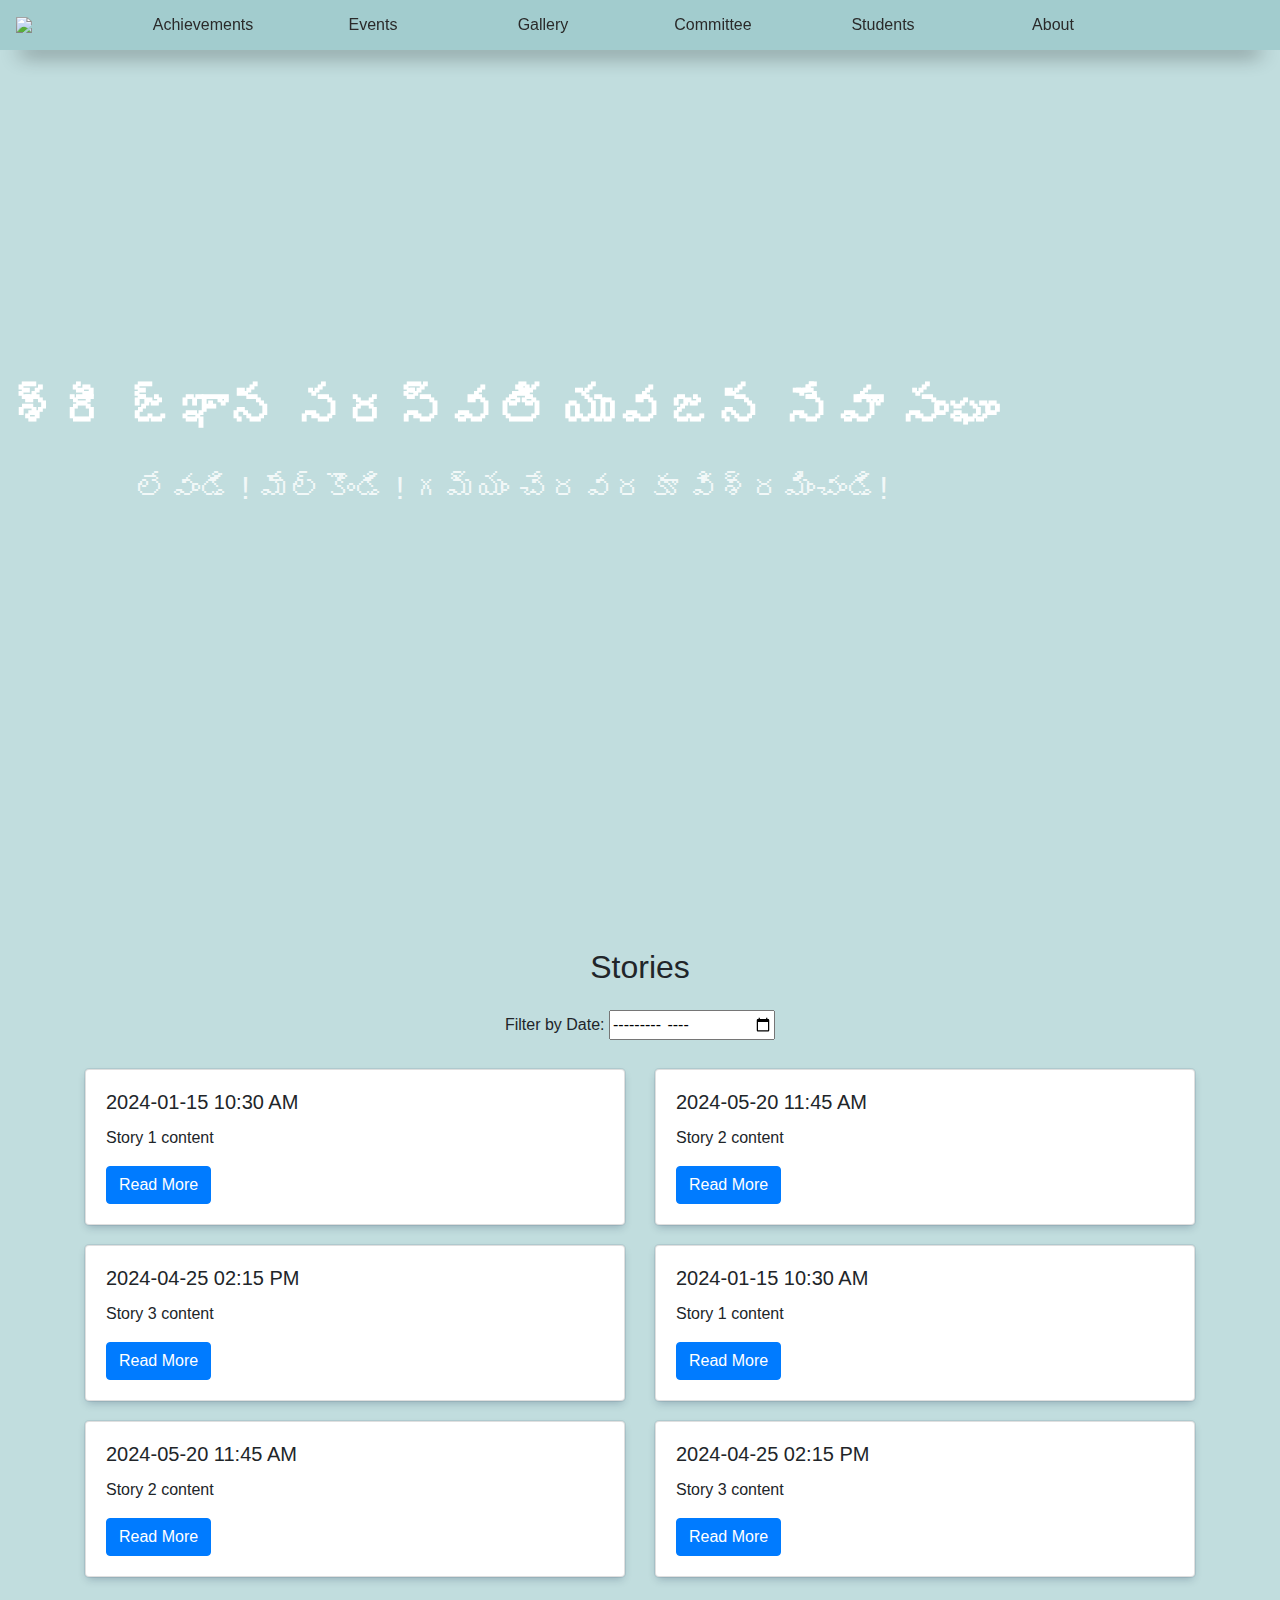
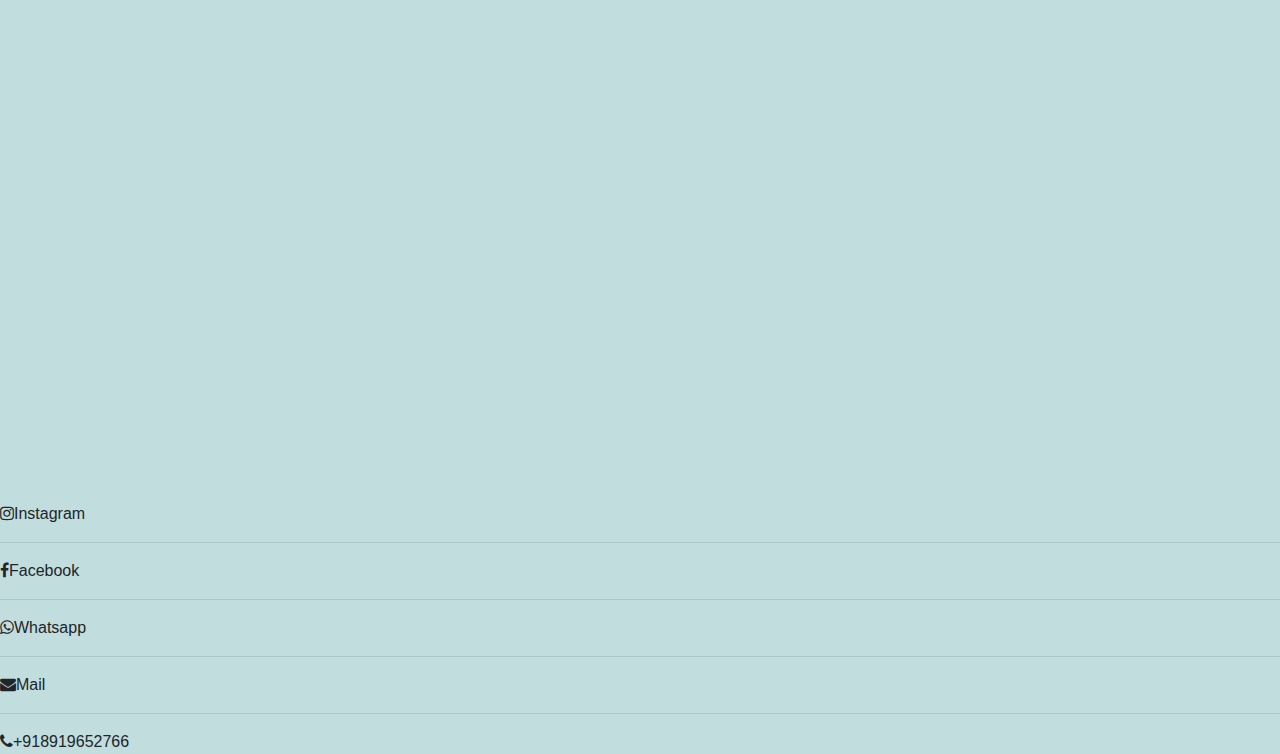
==== index.html @ 13eefb6b "Minor issues rectified" ====
<!DOCTYPE html>
<html lang="en">
<head>
    <meta charset="UTF-8">
    <meta name="viewport" content="width=device-width, initial-scale=1.0">
    <title>SJSYSS</title>
    <!-- Bootstrap CSS link -->
    <link rel="icon" type="image/x-icon" href="assets/Images/trust.ico">
    <link rel="stylesheet" href="https://stackpath.bootstrapcdn.com/bootstrap/4.5.2/css/bootstrap.min.css">
    <link href="https://stackpath.bootstrapcdn.com/bootstrap/4.5.2/css/bootstrap.min.css" rel="stylesheet">
    <link rel="stylesheet" href="https://cdnjs.cloudflare.com/ajax/libs/font-awesome/4.7.0/css/font-awesome.min.css">
    <!-- Custom CSS -->
    <link rel="stylesheet" href="assets/CSS/footer.css">
    <style>
        body {
            margin: 0;
            padding: 0;
            background-color: rgb(131, 188, 189, 50%);
        }
        .navbar-brand {
            color: #fff; /* Navbar brand text color */
            position: fixed;
        }
        a.nav-link{
            margin-left: 50px;
            width:120px;
            padding:5px;
            text-align: center;
            border-radius: 50px;
        }
        a.nav-link:hover{
            background-color: #8caadd;
            color:#000 !important;
            font-weight: bolder;
            box-shadow: rgba(6, 43, 41, 0.6) 0px 7px 29px 0px;
        }
        .options-container {
            display: flex;
            flex-direction: column;
            justify-content: center;
            background-image: url('assets/Images/wallpaper.jpg'); /* Replace with the path to your image */
            background-size: cover;
            background-position: center;
            height: 100vh;
            color: #fff; /* Text color on the image */
        }
        .navbar-nav .nav-link {
            color: #2a2a2a !important; /* Navbar link text color */
        }
        .options-container .title{
            font-size:3.2em;
            font-weight: bolder;
            z-index: 5;
        }
        .options-container .title_moto{
            font-size: 2em;
            opacity: 0.8;
            margin-left: 10%;
        }
        .option {
            margin: 10px;
        }
        .navbar{
            background-color: rgb(131, 188, 189, 50%);
            box-shadow: rgba(0, 0, 0, 0.45) 0px 25px 20px -20px;
            position: fixed;
            width:100%;
            transition: all 0.5s ease;
            z-index:10;
        }
        .navbar.scrolled {
            background-color: rgb(131, 188, 189);
        }
        .modal-content {
        padding: 20px;
        }
        .card{
            margin-bottom:20px;
            box-shadow: rgba(9, 30, 66, 0.25) 0px 4px 8px -2px, rgba(9, 30, 66, 0.08) 0px 0px 0px 1px;
        }
    </style>
</head>
<body>

    <!-- Navbar -->
    <nav class="navbar navbar-expand-lg navbar-dark">
        <img src="assets/Images/trust.ico">
        <div class="container">
            <ul class="navbar-nav">
                <li class="nav-item">
                    <a class="nav-link" href="achievements.html">Achievements</a>
                </li>
                <li class="nav-item">
                    <a class="nav-link" href="#option2">Events</a>
                </li>
                <li class="nav-item">
                    <a class="nav-link" href="gallery.html">Gallery</a>
                </li>
                <li class="nav-item">
                    <a class="nav-link" href="committee.html">Committee</a>
                </li>
                <li class="nav-item">
                    <a class="nav-link" href="students.html">Students</a>
                </li>
                <li class="nav-item">
                    <a class="nav-link" href="#option4">About</a>
                </li>
            </ul>
        </div>
    </nav>

    <!-- Options Section -->
    <div class="options-container">
        <div class="option">
            <p class="title">శ్రీ జ్ఞాన సరస్వతి యువజన సేవా సంఘం</p>
            <p class="title_moto">లేవండి ! మేల్కొండి ! గమ్యం చేరవరకూ విశ్రమించండి!</p>
        </div>
    </div>
<!-- Next Section with Stories -->
<section class="container my-5">
    <h2 class="text-center mb-4">Stories</h2>
    <!-- Date Filter -->
    <div class="text-center mb-4">
      <label for="dateFilter">Filter by Date:</label>
      <input type="month" id="dateFilter" onchange="filterStories()">
    </div>
    <!-- Stories Cards -->
    <div class="row" id="storiesContainer">
      <!-- Stories will be dynamically added here -->
    </div>
</section>
    <!-- Bootstrap JS and Popper.js scripts -->
    <script src="https://code.jquery.com/jquery-3.5.1.slim.min.js"></script>
    <script src="https://cdn.jsdelivr.net/npm/@popperjs/core@2.9.2/dist/umd/popper.min.js"></script>
    <script src="https://stackpath.bootstrapcdn.com/bootstrap/4.5.2/js/bootstrap.min.js"></script>
<script>
    // Dummy data for stories (replace with your actual data)
    const storiesData = [
      { date: '2024-01-15', time: '10:30 AM', content: 'Story 1 content' },
      { date: '2024-05-20', time: '11:45 AM', content: 'Story 2 content' },
      { date: '2024-04-25', time: '02:15 PM', content: 'Story 3 content' },
      { date: '2024-01-15', time: '10:30 AM', content: 'Story 1 content' },
      { date: '2024-05-20', time: '11:45 AM', content: 'Story 2 content' },
      { date: '2024-04-25', time: '02:15 PM', content: 'Story 3 content' }
      // Add more stories as needed
    ];

    // Function to populate stories based on date filter
    function filterStories() {
      const dateFilter = document.getElementById('dateFilter').value;
      const filteredStories = storiesData.filter(story => story.date.startsWith(dateFilter));
      displayStories(filteredStories);
    }

    // Function to display stories
    function displayStories(stories) {
      const storiesContainer = document.getElementById('storiesContainer');
      storiesContainer.innerHTML = ''; // Clear previous content
      stories.forEach(story => {
        const card = `
          <div class="col-md-6 mb-6">
            <div class="card">
              <div class="card-body">
                <h5 class="card-title">${story.date} ${story.time}</h5>
                <p class="card-text">${story.content}</p>
                <button type="button" class="btn btn-primary" data-toggle="modal" data-target="#storyModal">Read More</button>
              </div>
            </div>
          </div>
        `;
        storiesContainer.insertAdjacentHTML('beforeend', card);
      });
    }

    // Display stories on page load
    displayStories(storiesData);
    $(document).ready(function() {
      $(window).scroll(function() {
        if ($(this).scrollTop() > 50) { // Adjust the value based on when you want the navbar to change
          $('.navbar').addClass('scrolled');
        } else {
          $('.navbar').removeClass('scrolled');
        }
      });
    });
</script>
</body>
<footer>
    <div class="footer_div">
        <div class="maps_div">
           <!----<iframe src="https://www.google.com/maps/embed?pb=!1m18!1m12!1m3!1d3827.0702701158175!2d80.55770747545346!3d16.42125718431047!2m3!1f0!2f0!3f0!3m2!1i1024!2i768!4f13.1!3m3!1m2!1s0x3a35f1c5feb064d5%3A0x9e93f8e2f38aecf9!2sEFFTRONICS%20SYSTEMS%20PRIVATE%20LIMITED!5e0!3m2!1sen!2sin!4v1706553150111!5m2!1sen!2sin" 
            width="600" height="450" style="border:0;" allowfullscreen="" loading="lazy" referrerpolicy="no-referrer-when-downgrade"></iframe> -->
            <iframe src="https://www.google.com/maps/embed?pb=!1m14!1m8!1m3!1d11488.586777121065!2d83.54925843524029!3d18.517209989874644!3m2!1i1024!2i768!4f13.1!3m3!1m2!1s0x3a3b862d44028665%3A0x42d2746b56c811e9!2sViziarampuram%20at%20Buripeta%2C%20Andhra%20Pradesh!5e0!3m2!1sen!2sin!4v1710258016591!5m2!1sen!2sin"
            width="600" height="450" style="border:0;" allowfullscreen="" loading="lazy" referrerpolicy="no-referrer-when-downgrade"></iframe>
        </div>
        <div class="contact_sec">
            <i class="fa fa-instagram"></i><span>Instagram</span><hr class="foot_hr">
            <i class="fa fa-facebook"></i><span>Facebook</span><hr class="foot_hr">
            <i class="fa fa-whatsapp"></i><span>Whatsapp</span><hr class="foot_hr">
            <i class="fa fa-envelope"></i><span>Mail</span><hr class="foot_hr">
            <i class="fa fa-phone"></i><span>+918919652766</span>
        </div>
    </div>    
</footer>
</html>
<!-- https://villageinfo.in/andhra-pradesh/vizianagaram/therlam/viziarampuram-buripeta.html-->
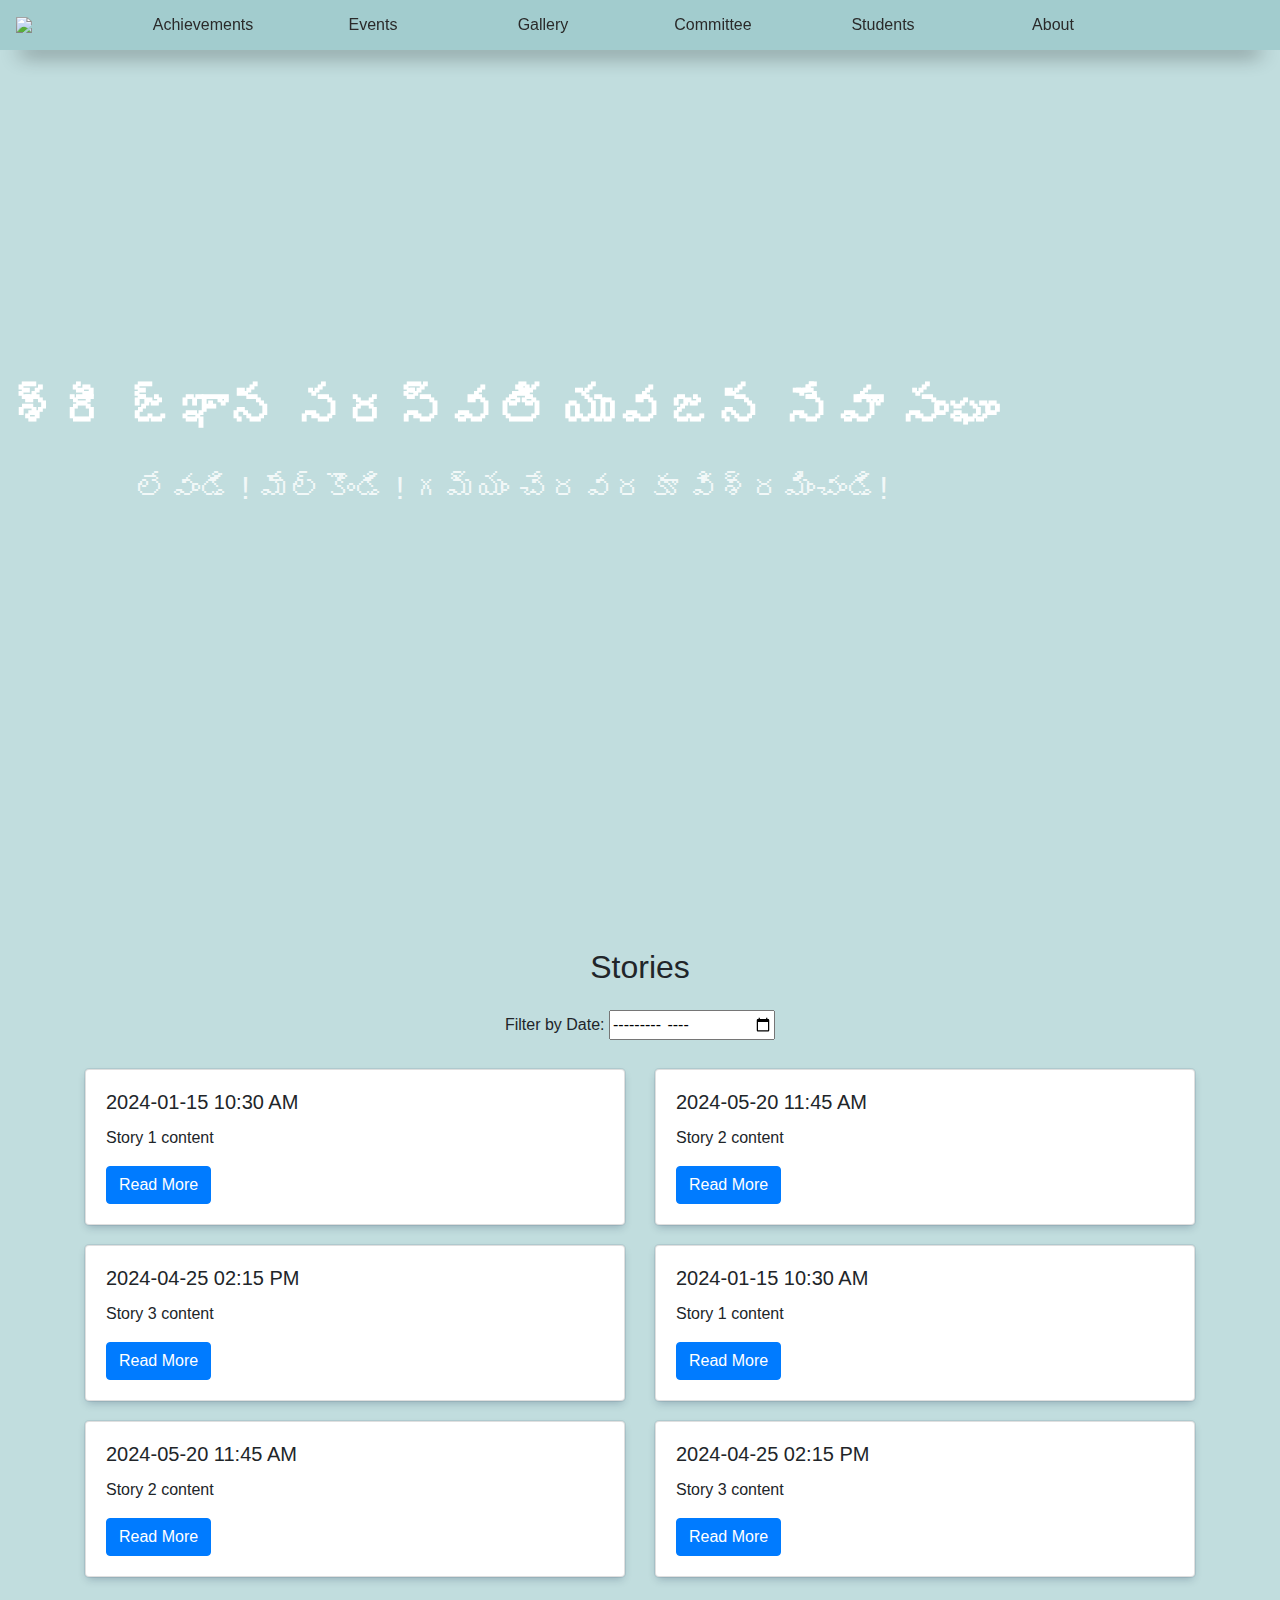
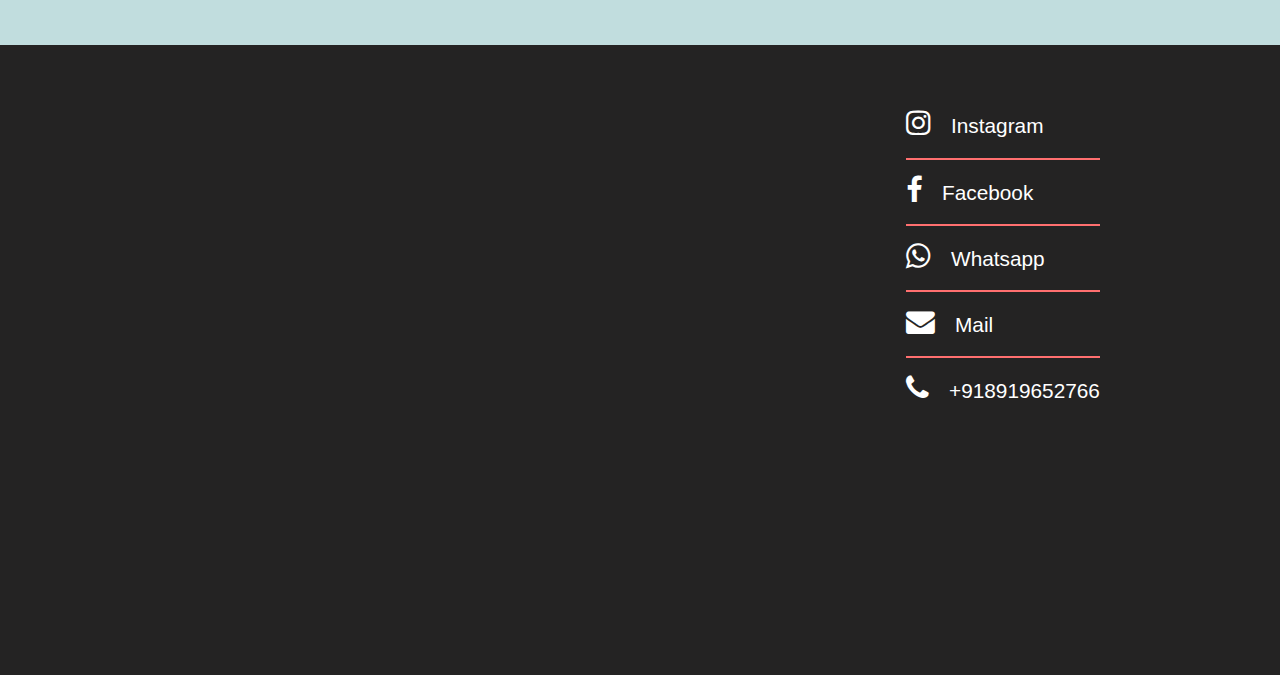
==== commit c7ae6eb4: "mobile layout responsive" ====
--- a/index.html
+++ b/index.html
@@ -78,10 +78,53 @@
             margin-bottom:20px;
             box-shadow: rgba(9, 30, 66, 0.25) 0px 4px 8px -2px, rgba(9, 30, 66, 0.08) 0px 0px 0px 1px;
         }
+        iframe{
+        width:500px;
+        height:350px;
+        }
+        @media (max-width: 768px) {
+        .navbar-nav {
+            display: none;
+        }
+        .mobile-menu-button {
+            display: block;
+        }
+        .bar {
+            width: 25px;
+            height: 3px;
+            background-color: #fff;
+            margin: 5px auto;
+            transition: all 0.3s ease-in-out;
+        }
+        .change .bar:nth-child(1) {
+            transform: rotate(-45deg) translate(-5px, 6px);
+        }
+
+        .change .bar:nth-child(2) {
+            opacity: 0;
+        }
+
+        .change .bar:nth-child(3) {
+            transform: rotate(45deg) translate(-5px, -6px);
+        }
+        .options-container{
+            background-size: 100%;
+            height: 100vh;
+        }
+        .options-container .title{
+            font-size:1.5em;
+            font-weight: bolder;
+            z-index: 5;
+        }
+        .options-container .title_moto{
+            font-size: 1em;
+            opacity: 0.8;
+            margin-left: 10%;
+        }
+        }
     </style>
 </head>
 <body>
-
     <!-- Navbar -->
     <nav class="navbar navbar-expand-lg navbar-dark">
         <img src="assets/Images/trust.ico">
@@ -106,6 +149,11 @@
                     <a class="nav-link" href="#option4">About</a>
                 </li>
             </ul>
+        </div>
+        <div id="mobileMenuButton" class="mobile-menu-button">
+            <div class="bar"></div>
+            <div class="bar"></div>
+            <div class="bar"></div>
         </div>
     </nav>
 
@@ -183,15 +231,19 @@
         }
       });
     });
+
+    document.getElementById("mobileMenuButton").addEventListener("click", function() {
+    var navbar = document.querySelector(".navbar-nav");
+    this.classList.toggle("change");
+    navbar.style.display === "block" ? navbar.style.display = "none" : navbar.style.display = "block";
+});
 </script>
 </body>
 <footer>
     <div class="footer_div">
         <div class="maps_div">
-           <!----<iframe src="https://www.google.com/maps/embed?pb=!1m18!1m12!1m3!1d3827.0702701158175!2d80.55770747545346!3d16.42125718431047!2m3!1f0!2f0!3f0!3m2!1i1024!2i768!4f13.1!3m3!1m2!1s0x3a35f1c5feb064d5%3A0x9e93f8e2f38aecf9!2sEFFTRONICS%20SYSTEMS%20PRIVATE%20LIMITED!5e0!3m2!1sen!2sin!4v1706553150111!5m2!1sen!2sin" 
-            width="600" height="450" style="border:0;" allowfullscreen="" loading="lazy" referrerpolicy="no-referrer-when-downgrade"></iframe> -->
             <iframe src="https://www.google.com/maps/embed?pb=!1m14!1m8!1m3!1d11488.586777121065!2d83.54925843524029!3d18.517209989874644!3m2!1i1024!2i768!4f13.1!3m3!1m2!1s0x3a3b862d44028665%3A0x42d2746b56c811e9!2sViziarampuram%20at%20Buripeta%2C%20Andhra%20Pradesh!5e0!3m2!1sen!2sin!4v1710258016591!5m2!1sen!2sin"
-            width="600" height="450" style="border:0;" allowfullscreen="" loading="lazy" referrerpolicy="no-referrer-when-downgrade"></iframe>
+            width="400" height="250" style="border:0;" allowfullscreen="" loading="lazy" referrerpolicy="no-referrer-when-downgrade"></iframe>
         </div>
         <div class="contact_sec">
             <i class="fa fa-instagram"></i><span>Instagram</span><hr class="foot_hr">
@@ -202,5 +254,4 @@
         </div>
     </div>    
 </footer>
-</html>
-<!-- https://villageinfo.in/andhra-pradesh/vizianagaram/therlam/viziarampuram-buripeta.html-->+</html>--- a/assets/CSS/footer.css
+++ b/assets/CSS/footer.css
@@ -0,0 +1,61 @@
+.footer_div{
+    height:70vh;
+    background-color: #242323;
+    display: inline-flex;
+    width:100%;
+}
+.maps_div{
+    width:650px;
+    height:500px;
+}
+.maps_div iframe {
+    border: 10px solid transparent; /* Set the initial border size and make it transparent */
+    border-image: linear-gradient(to right, #ff0000, #ff8000, #ffff00, #80ff00, #00ff00, #00ff80, #00ffff, #0080ff, #0000ff, #8000ff, #ff00ff, #ff0080, #ff0000) 1;
+    border-image-slice: 1;
+    transition: border 0.5s ease;
+    margin:40px 0 0 20px;
+    border-radius: 0px 30px;
+}
+.contact_sec{
+    float: right;
+    color:white;
+    margin:5% 0% 0% 20%;
+}
+.fa{
+    font-size: 1.8em;
+}
+.contact_sec span{
+    margin-left:20px;
+    font-size: 1.3em;
+    text-align: center;
+}
+.fa:hover, .contact_sec span:hover{
+    color:rgb(146, 242, 151);
+}
+.foot_hr{
+    border:1px solid rgb(255, 111, 111);
+}
+/* Media query for mobile layout */
+@media (max-width: 768px) {
+    .contact_sec {
+        margin: 10px auto; /* Reduce margin for smaller screens */
+    }
+    
+    .maps_div iframe {
+        margin: 15px auto; /* Reduce margin for smaller screens */
+    }
+    .fa{
+        font-size: 1em;
+    }
+    .contact_sec span{
+        margin-left:10px;
+        font-size: 0.8em;
+        text-align: center;
+    }
+    .footer_div{
+        height:60vh;
+        background-color: #242323;
+        display: inline-flex;
+        width:100%;
+    }
+}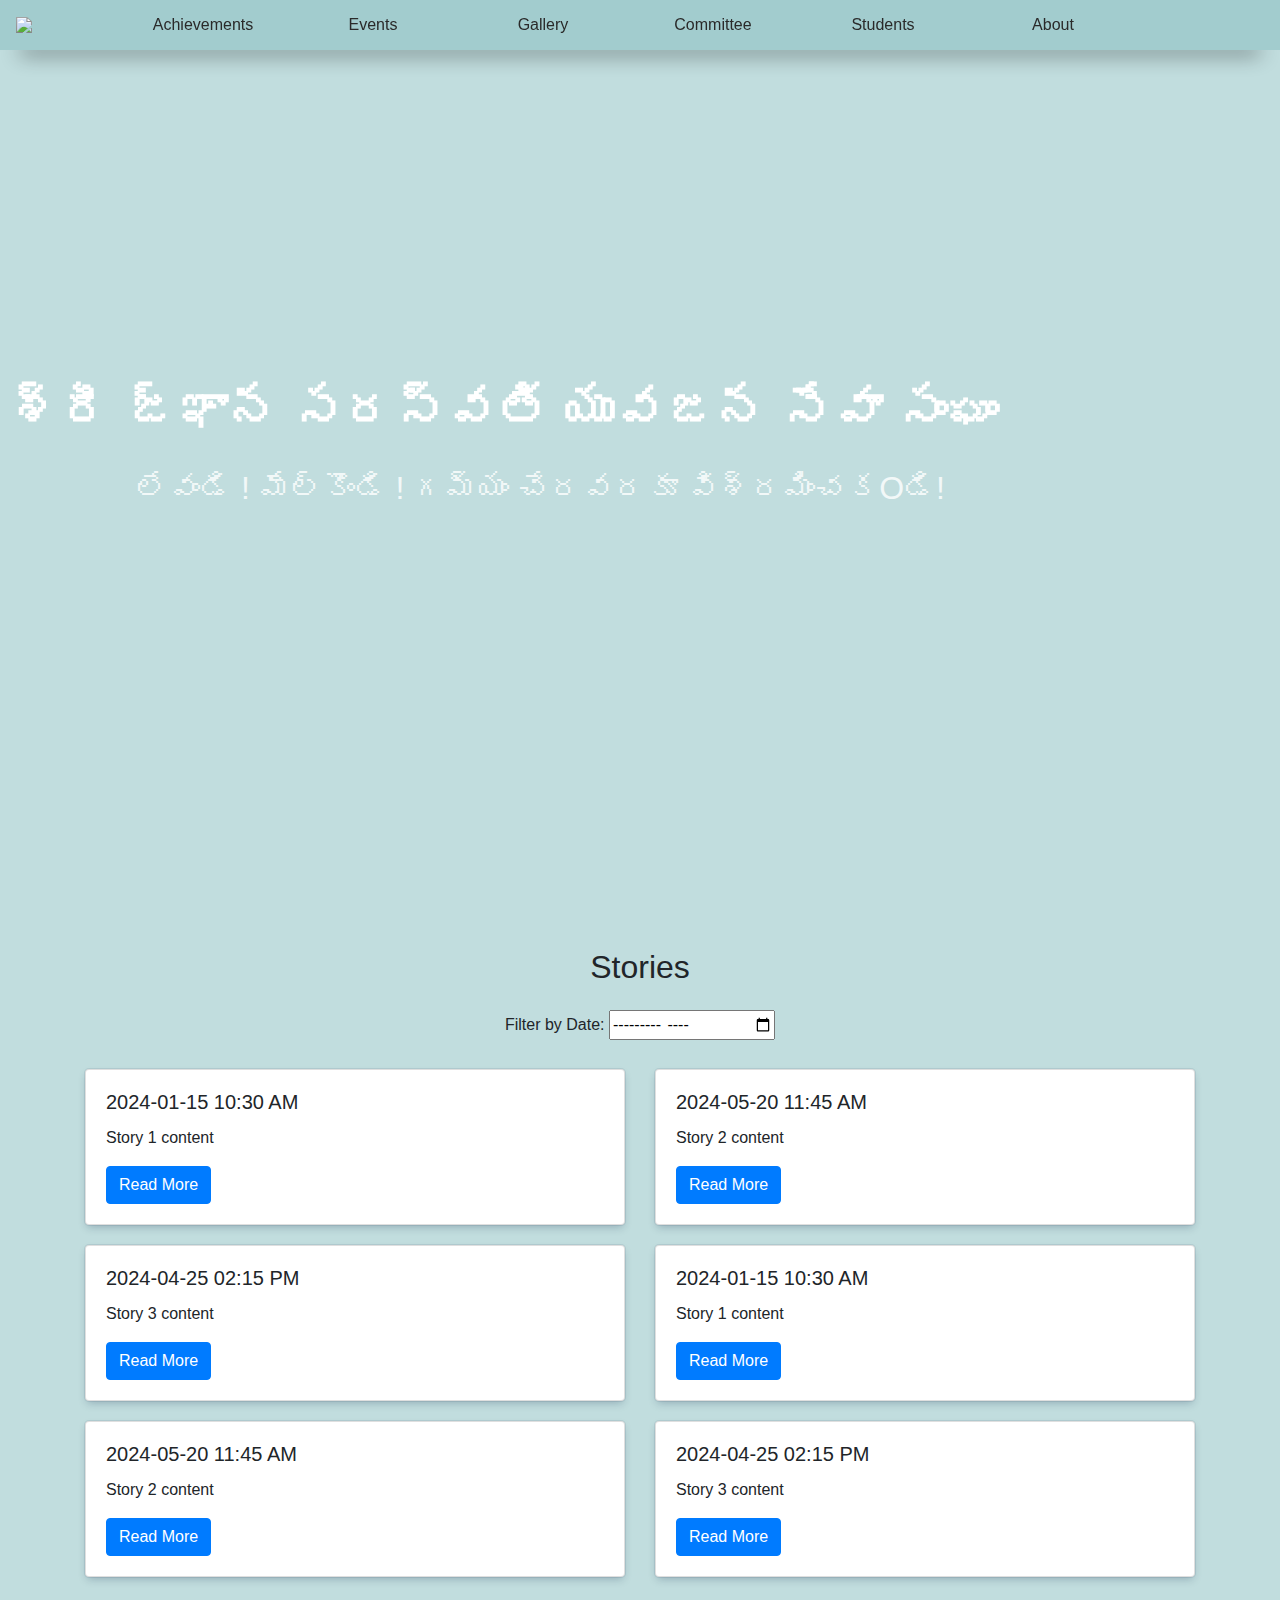
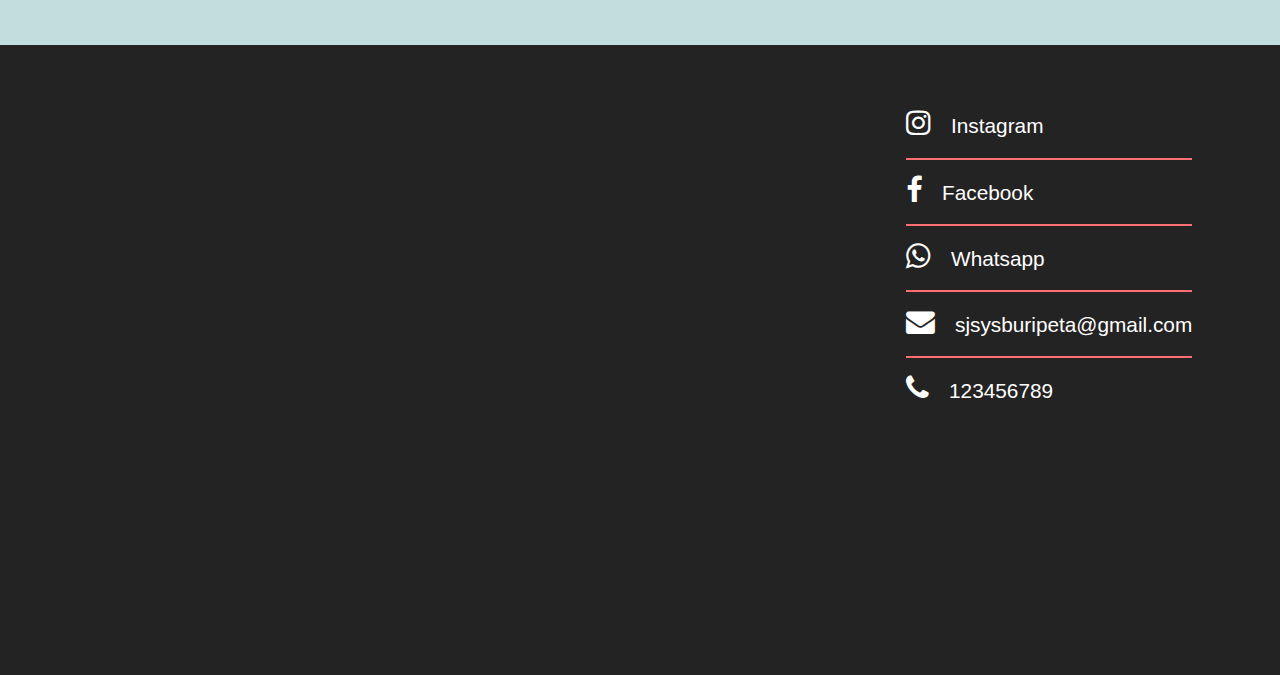
==== commit fd67af27: "SJSYS Version 1.0" ====
--- a/index.html
+++ b/index.html
@@ -161,7 +161,7 @@
     <div class="options-container">
         <div class="option">
             <p class="title">శ్రీ జ్ఞాన సరస్వతి యువజన సేవా సంఘం</p>
-            <p class="title_moto">లేవండి ! మేల్కొండి ! గమ్యం చేరవరకూ విశ్రమించండి!</p>
+            <p class="title_moto">లేవండి ! మేల్కొండి ! గమ్యం చేరవరకూ విశ్రమించకOడి!</p>
         </div>
     </div>
 <!-- Next Section with Stories -->
@@ -249,8 +249,8 @@
             <i class="fa fa-instagram"></i><span>Instagram</span><hr class="foot_hr">
             <i class="fa fa-facebook"></i><span>Facebook</span><hr class="foot_hr">
             <i class="fa fa-whatsapp"></i><span>Whatsapp</span><hr class="foot_hr">
-            <i class="fa fa-envelope"></i><span>Mail</span><hr class="foot_hr">
-            <i class="fa fa-phone"></i><span>+918919652766</span>
+            <i class="fa fa-envelope"></i><span>sjsysburipeta@gmail.com</span><hr class="foot_hr">
+            <i class="fa fa-phone"></i><span>123456789</span>
         </div>
     </div>    
 </footer>
